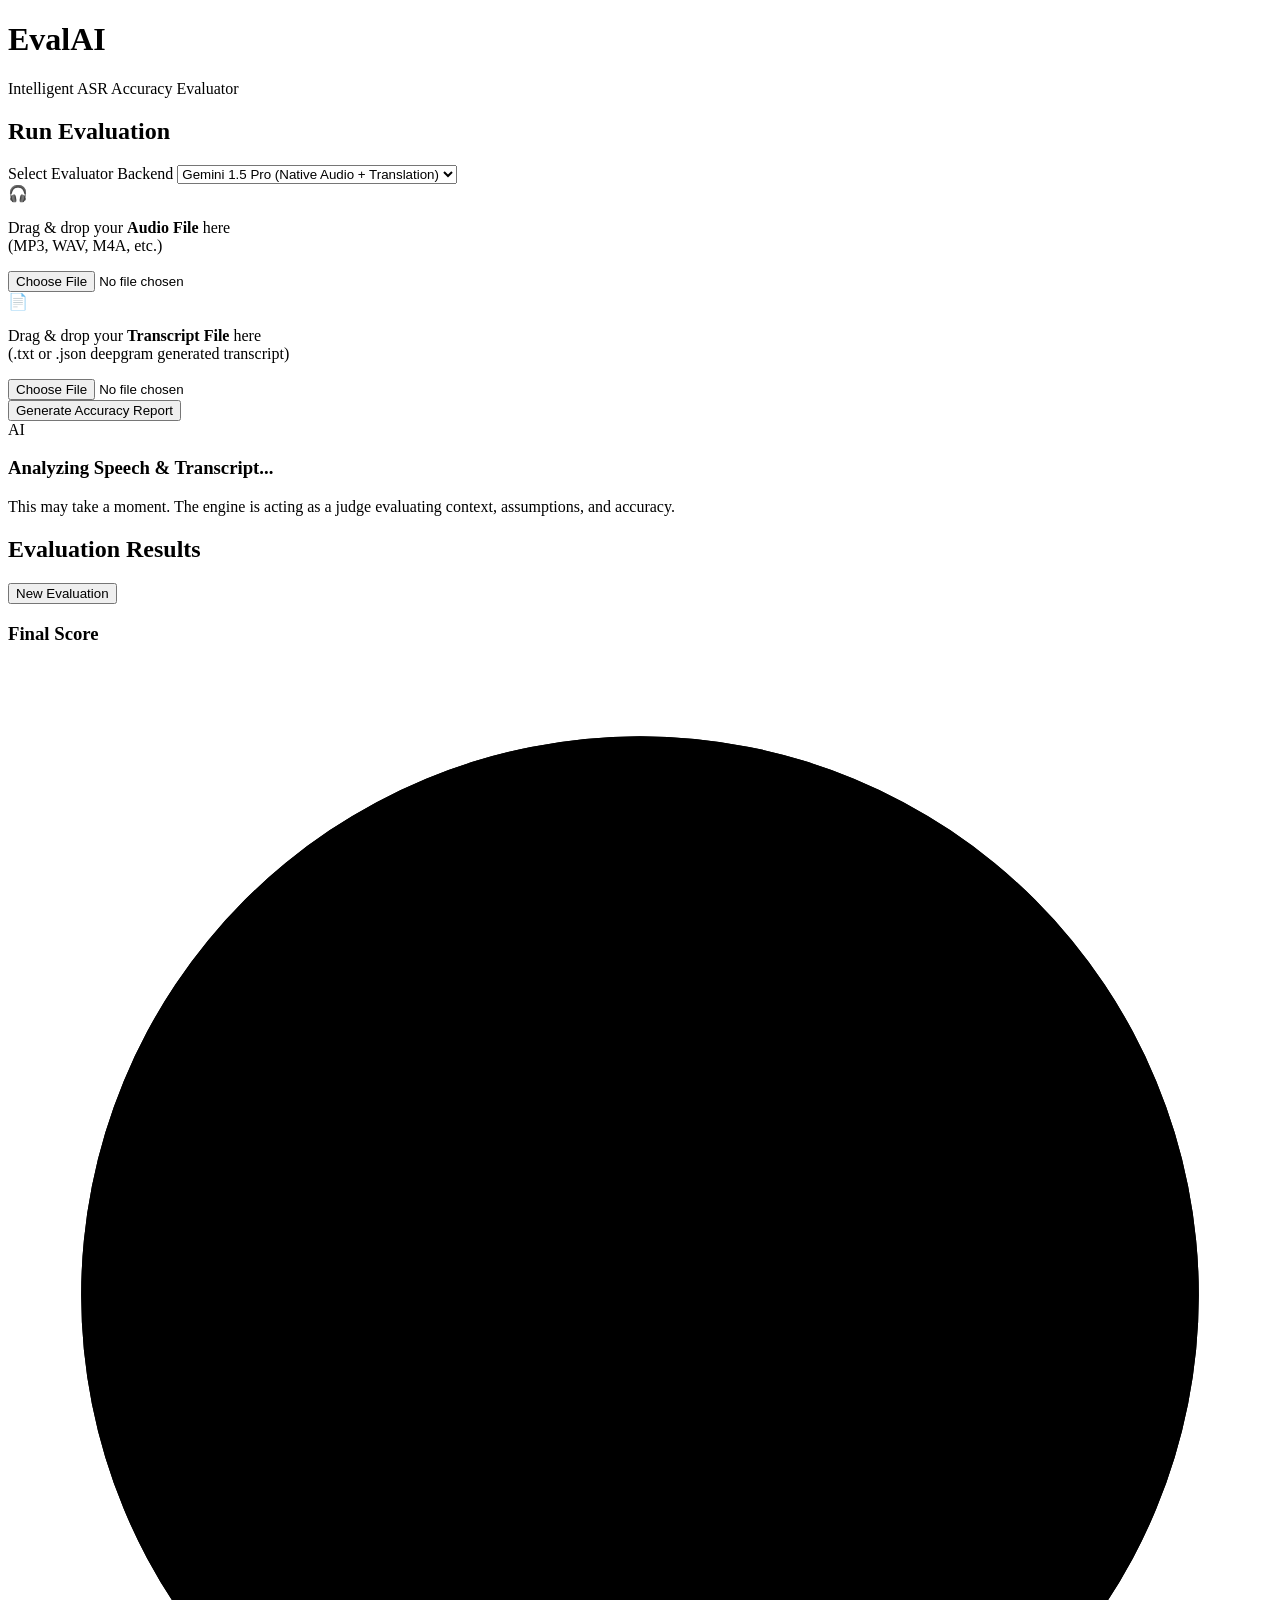
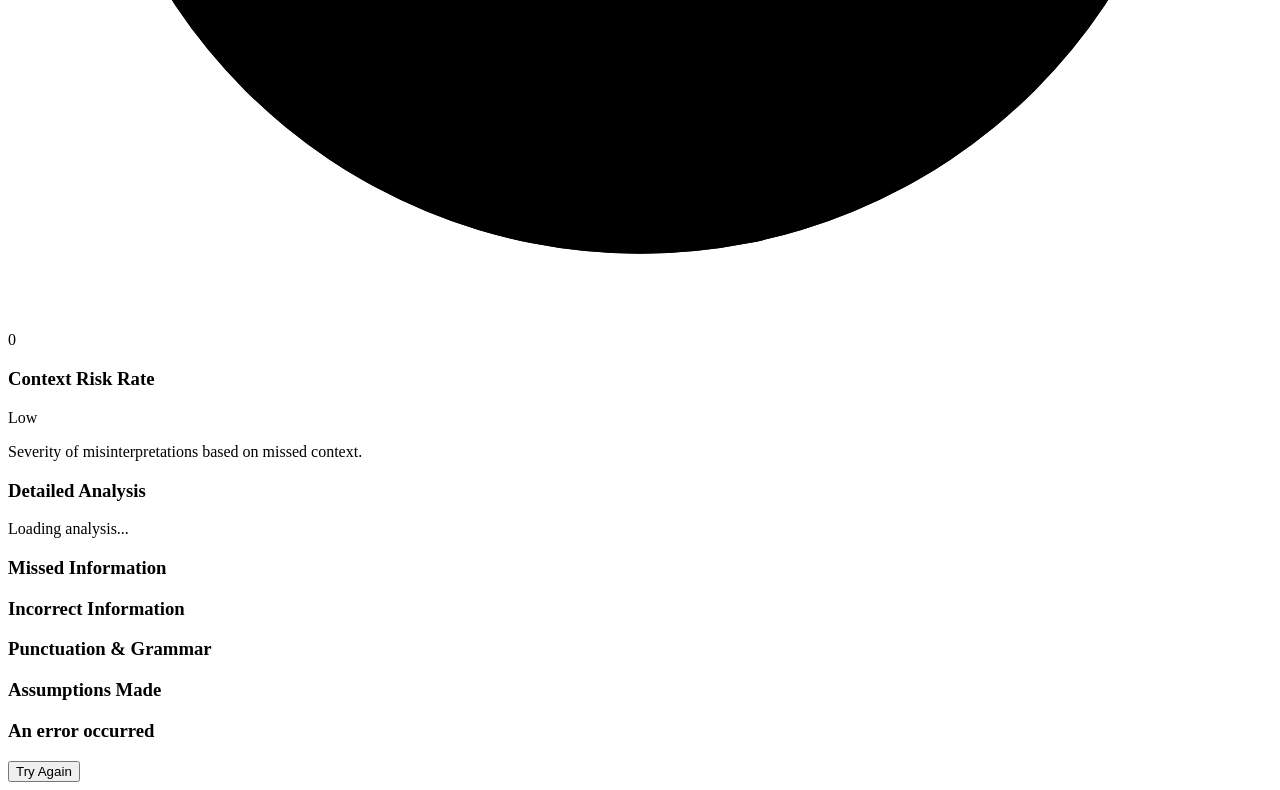
==== Evaluation1/frontend/index.html @ 10b3608d "Version1 with Gemini as LLM as a judge and version 1 of Dual LLM as a judge model implemented as of " ====
<!doctype html>
<html lang="en">
  <head>
    <meta charset="UTF-8" />
    <meta name="viewport" content="width=device-width, initial-scale=1.0" />
    <title>EvalAI - ASR Assessment Engine</title>
    <meta
      name="description"
      content="AI-powered ASR evaluation judging accuracy, completeness, and context of transcripts across languages."
    />
    <link rel="preconnect" href="https://fonts.googleapis.com" />
    <link rel="preconnect" href="https://fonts.gstatic.com" crossorigin />
    <link
      href="https://fonts.googleapis.com/css2?family=Outfit:wght@300;400;500;600;700&family=JetBrains+Mono:wght@400;700&display=swap"
      rel="stylesheet"
    />
    <link rel="stylesheet" href="/static/style.css" />
  </head>
  <body>
    <div id="app-background">
      <div class="glow glow-1"></div>
      <div class="glow glow-2"></div>
    </div>

    <header id="main-header">
      <div class="container">
        <h1 id="app-title">Eval<span>AI</span></h1>
        <p id="app-subtitle">Intelligent ASR Accuracy Evaluator</p>
      </div>
    </header>

    <main class="container">
      <!-- Input section -->
      <section id="input-section" class="glass-card active">
        <h2 id="input-heading">Run Evaluation</h2>

        <form id="evaluation-form">
          <div class="form-group">
            <label for="model-provider">Select Evaluator Backend</label>
            <select
              id="model-provider"
              name="modelProvider"
              class="form-control"
            >
              <option value="gemini">
                Gemini 1.5 Pro (Native Audio + Translation)
              </option>
              <option value="openai" disabled>
                OpenAI GPT-4o (Coming Soon)
              </option>
            </select>
          </div>

          <div class="grid-2col">
            <div class="file-drop-container">
              <div id="drop-zone-audio" class="drop-zone">
                <div class="drop-icon">🎧</div>
                <p class="drop-text">
                  Drag & drop your <strong>Audio File</strong> here<br /><span
                    >(MP3, WAV, M4A, etc.)</span
                  >
                </p>
                <input
                  type="file"
                  id="audio-input"
                  name="audioFile"
                  accept="audio/*"
                  required
                />
                <div id="audio-filename" class="file-name-display"></div>
              </div>
            </div>

            <div class="file-drop-container">
              <div id="drop-zone-transcript" class="drop-zone">
                <div class="drop-icon">📄</div>
                <p class="drop-text">
                  Drag & drop your
                  <strong>Transcript File</strong> here<br /><span
                    >(.txt or .json deepgram generated transcript)</span
                  >
                </p>
                <input
                  type="file"
                  id="transcript-input"
                  name="transcriptFile"
                  accept=".txt,.json,application/json,text/plain"
                  required
                />
                <div id="transcript-filename" class="file-name-display"></div>
              </div>
            </div>
          </div>

          <div class="action-bar">
            <button type="submit" id="submit-btn" class="btn-primary">
              <span class="btn-text">Generate Accuracy Report</span>
              <div class="btn-glow"></div>
            </button>
          </div>
        </form>
      </section>

      <!-- Loading section -->
      <section id="loading-section" class="glass-card hidden">
        <div class="loader-container">
          <div class="circular-loader">
            <div class="loader-ring"></div>
            <div class="loader-ring"></div>
            <div class="loader-core">AI</div>
          </div>
          <h3 id="loading-title">Analyzing Speech & Transcript...</h3>
          <p id="loading-subtitle">
            This may take a moment. The engine is acting as a judge evaluating
            context, assumptions, and accuracy.
          </p>
          <div class="progress-bar-container">
            <div class="progress-bar-fill"></div>
          </div>
        </div>
      </section>

      <!-- Results section -->
      <section id="results-section" class="hidden">
        <div class="results-header">
          <h2>Evaluation Results</h2>
          <button id="reset-btn" class="btn-secondary">New Evaluation</button>
        </div>

        <div class="results-grid">
          <!-- Score Card -->
          <div id="score-card" class="glass-card result-item score-item">
            <h3>Final Score</h3>
            <div class="score-circle">
              <svg viewBox="0 0 36 36" class="circular-chart" id="score-chart">
                <path
                  class="circle-bg"
                  d="M18 2.0845
                                a 15.9155 15.9155 0 0 1 0 31.831
                                a 15.9155 15.9155 0 0 1 0 -31.831"
                />
                <path
                  class="circle-stroke"
                  id="score-stroke"
                  stroke-dasharray="0, 100"
                  d="M18 2.0845
                                a 15.9155 15.9155 0 0 1 0 31.831
                                a 15.9155 15.9155 0 0 1 0 -31.831"
                />
              </svg>
              <div class="score-value" id="final-score">0</div>
            </div>
          </div>

          <!-- Risk Rate Card -->
          <div id="risk-card" class="glass-card result-item risk-item">
            <h3>Context Risk Rate</h3>
            <div id="risk-badge" class="risk-badge" data-risk="low">Low</div>
            <p class="risk-desc">
              Severity of misinterpretations based on missed context.
            </p>
          </div>

          <!-- Analysis Overview -->
          <div id="analysis-card" class="glass-card result-item analysis-item">
            <h3>Detailed Analysis</h3>
            <p id="detailed-analysis-text">Loading analysis...</p>
          </div>

          <!-- Errors and Info Cards -->
          <div class="glass-card result-item list-item col-span-2">
            <h3>Missed Information</h3>
            <ul id="missed-info-list" class="styled-list"></ul>
          </div>

          <div class="glass-card result-item list-item col-span-2">
            <h3>Incorrect Information</h3>
            <ul id="incorrect-info-list" class="styled-list"></ul>
          </div>

          <div class="glass-card result-item list-item col-span-2">
            <h3>Punctuation & Grammar</h3>
            <ul id="grammar-error-list" class="styled-list"></ul>
          </div>

          <div class="glass-card result-item list-item col-span-2">
            <h3>Assumptions Made</h3>
            <ul id="assumptions-list" class="styled-list"></ul>
          </div>
        </div>
      </section>

      <!-- Error section -->
      <section id="error-section" class="glass-card hidden error-card">
        <h3>An error occurred</h3>
        <p id="error-message"></p>
        <button id="error-reset-btn" class="btn-secondary">Try Again</button>
      </section>
    </main>
    <script src="/static/script.js"></script>
  </body>
</html>
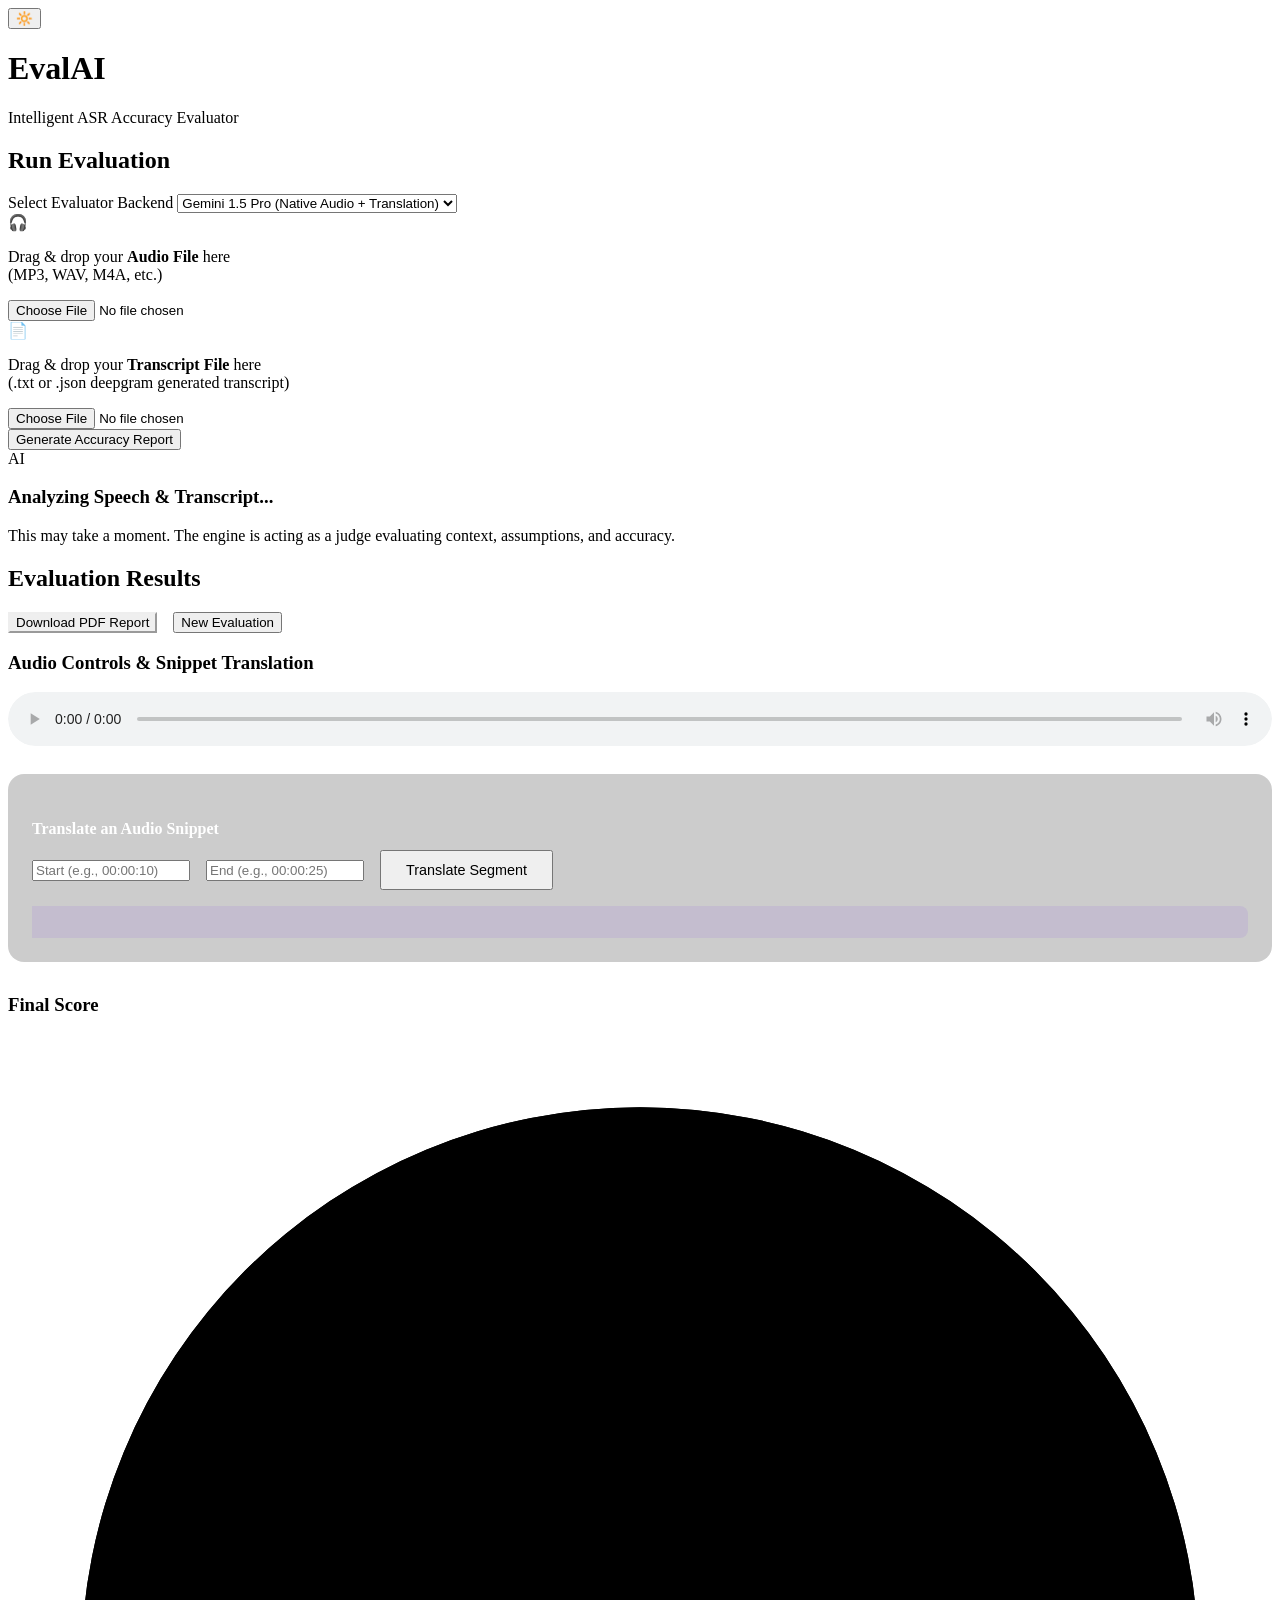
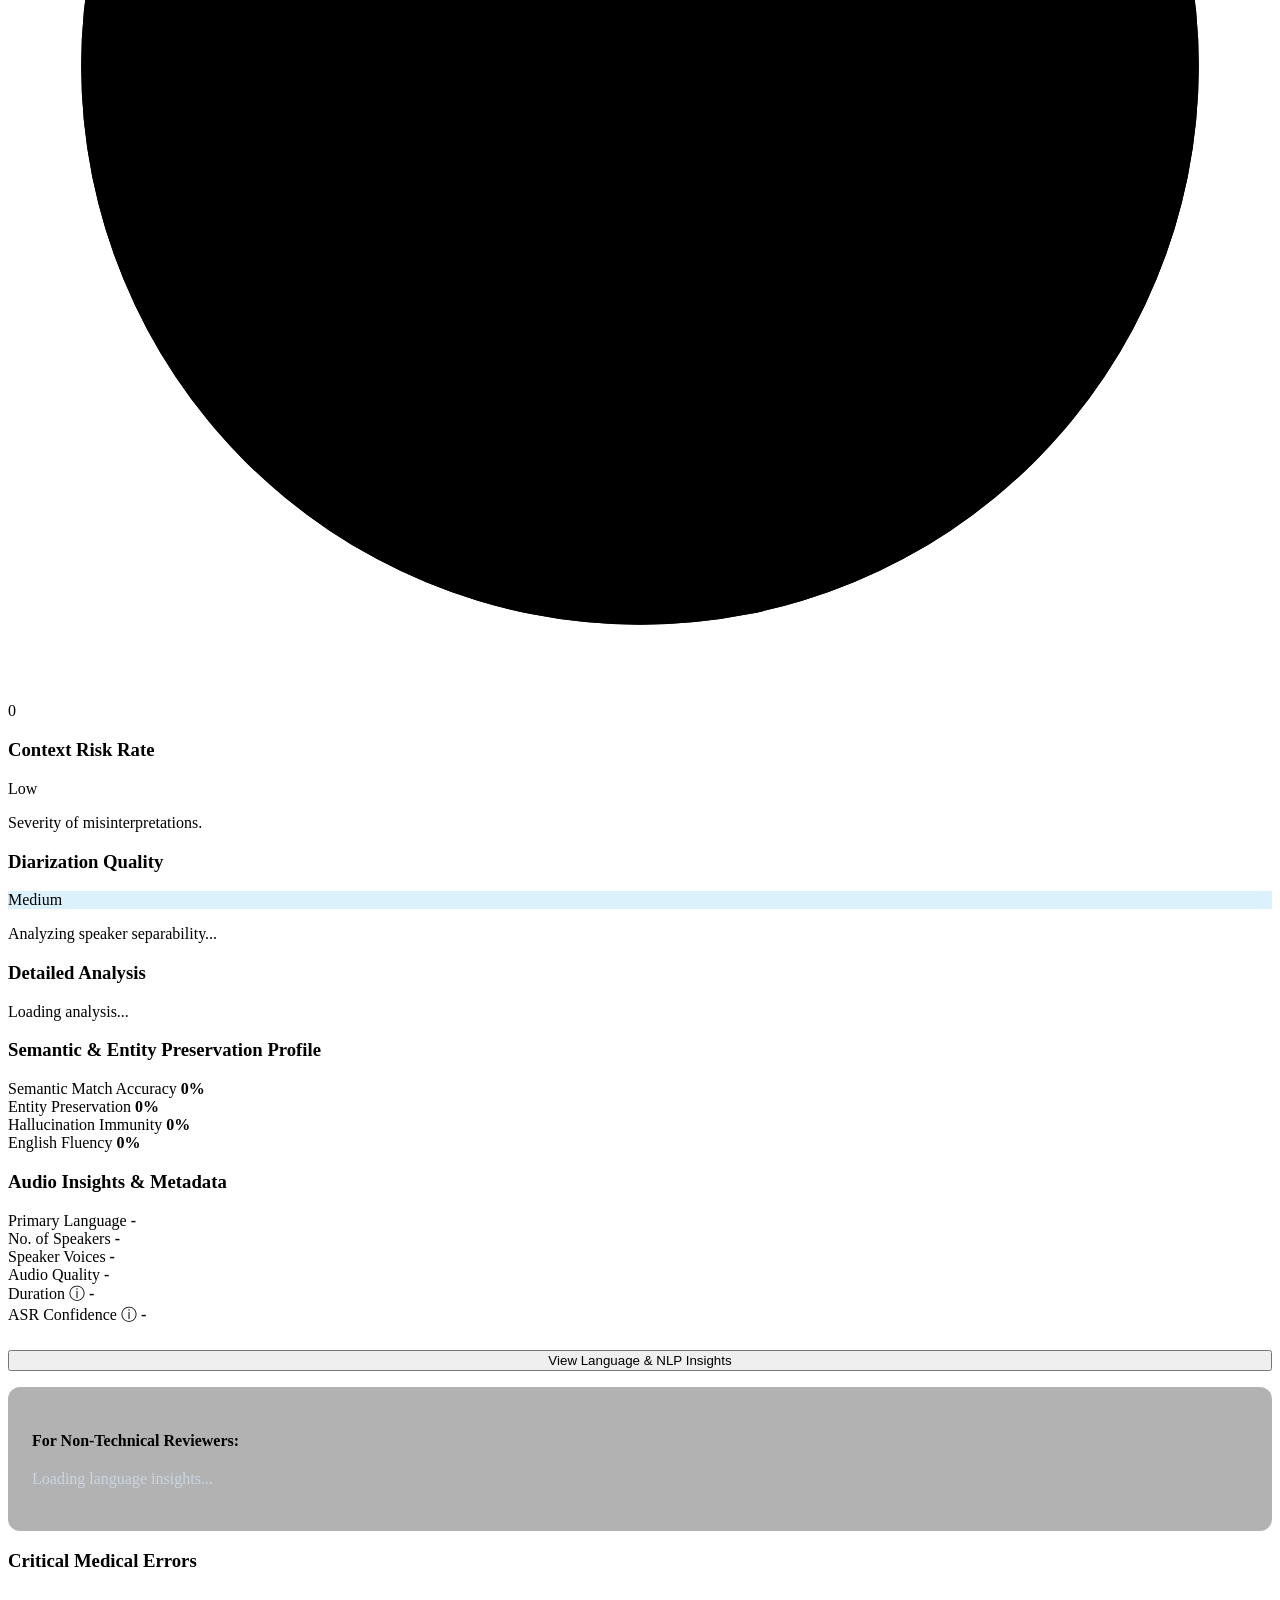
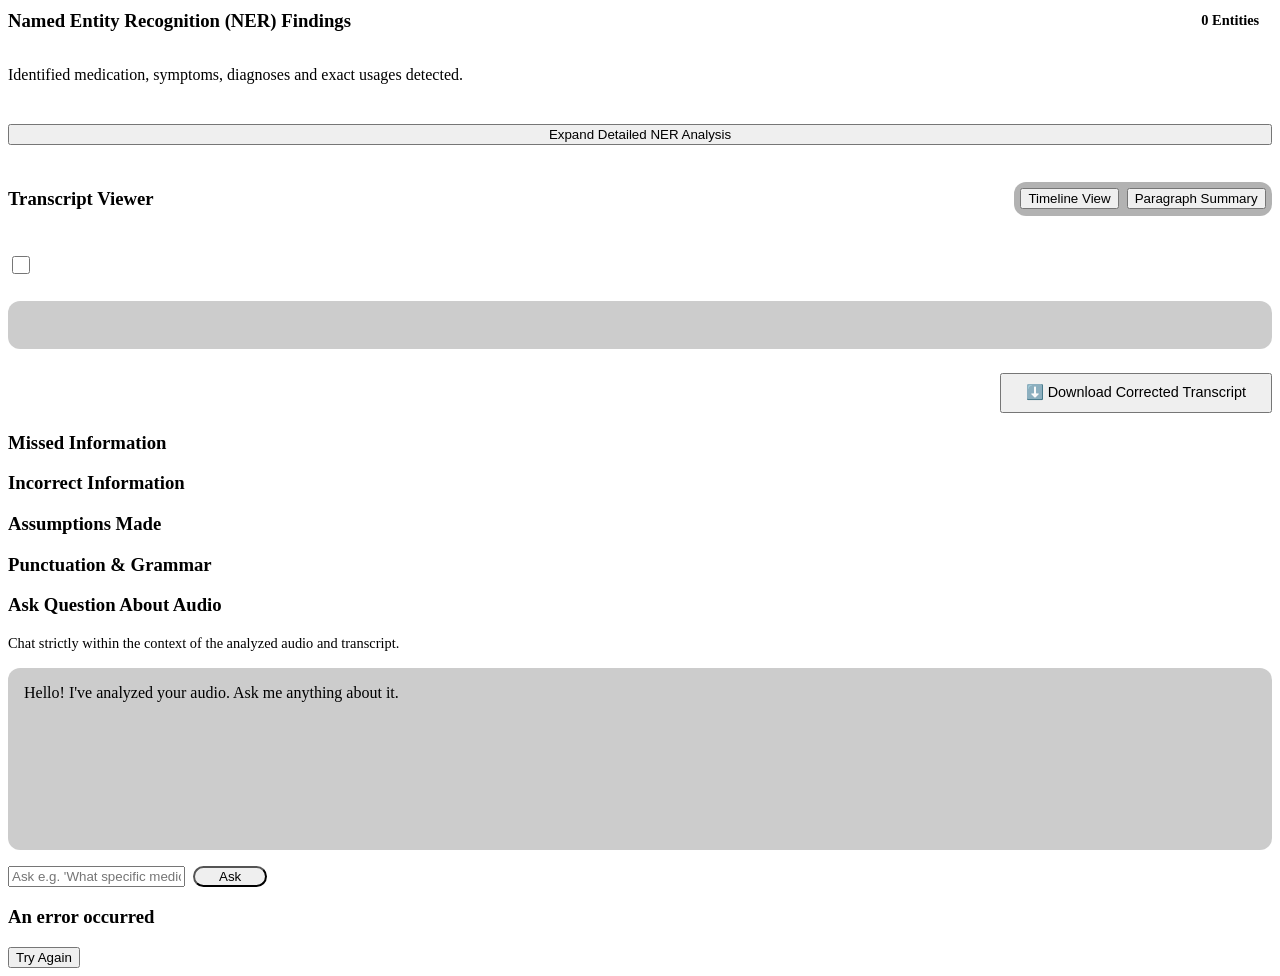
==== commit b2087492: "Added new features in the evaluation1 project which uses gemini 3.1pro model. Features are under tho" ====
--- a/Evaluation1/frontend/index.html
+++ b/Evaluation1/frontend/index.html
@@ -23,7 +23,10 @@
     </div>
 
     <header id="main-header">
-      <div class="container">
+      <div class="container" style="position: relative;">
+        <button id="theme-toggle" class="btn-theme-toggle" aria-label="Toggle Theme">
+            <span class="theme-icon">🔆</span>
+        </button>
         <h1 id="app-title">Eval<span>AI</span></h1>
         <p id="app-subtitle">Intelligent ASR Accuracy Evaluator</p>
       </div>
@@ -124,7 +127,31 @@
       <section id="results-section" class="hidden">
         <div class="results-header">
           <h2>Evaluation Results</h2>
-          <button id="reset-btn" class="btn-secondary">New Evaluation</button>
+          <div style="display: flex; gap: 1rem;">
+             <button id="download-pdf-btn" class="btn-secondary" style="border-color: var(--accent-primary); color: var(--accent-primary);">Download PDF Report</button>
+             <button id="reset-btn" class="btn-secondary">New Evaluation</button>
+          </div>
+        </div>
+
+        <!-- Audio Player & Translater Tool -->
+        <div id="audio-tools-card" class="glass-card result-item analysis-item" style="margin-bottom: 2rem;">
+            <h3>Audio Controls & Snippet Translation</h3>
+            <div class="audio-controls-container">
+                <audio id="main-audio-player" controls style="width: 100%; border-radius: 50px; outline: none; margin-bottom: 1.5rem;"></audio>
+                
+                <div class="snippet-translator-tool" style="background: rgba(0,0,0,0.2); padding: 1.5rem; border-radius: 16px; border: 1px dashed var(--border-glass);">
+                    <h4 style="margin-bottom: 0.8rem; color: #fff;">Translate an Audio Snippet</h4>
+                    <div style="display: flex; gap: 1rem; align-items: center; flex-wrap: wrap;">
+                        <input type="text" id="snip-start" class="form-control" placeholder="Start (e.g., 00:00:10)" style="max-width: 150px;">
+                        <input type="text" id="snip-end" class="form-control" placeholder="End (e.g., 00:00:25)" style="max-width: 150px;">
+                        <button id="snip-translate-btn" class="btn-primary" style="padding: 0.6rem 1.5rem; font-size: 0.9rem;">
+                            Translate Segment
+                        </button>
+                    </div>
+                    <div id="snip-output" class="hidden" style="margin-top: 1rem; padding: 1rem; background: rgba(124, 58, 237, 0.1); border-left: 4px solid var(--accent-primary); border-radius: 0 8px 8px 0; font-family: var(--font-mono); color: #fff;">
+                    </div>
+                </div>
+            </div>
         </div>
 
         <div class="results-grid">
@@ -153,11 +180,20 @@
           </div>
 
           <!-- Risk Rate Card -->
-          <div id="risk-card" class="glass-card result-item risk-item">
+          <div id="risk-card" class="glass-card result-item score-item">
             <h3>Context Risk Rate</h3>
             <div id="risk-badge" class="risk-badge" data-risk="low">Low</div>
             <p class="risk-desc">
-              Severity of misinterpretations based on missed context.
+              Severity of misinterpretations.
+            </p>
+          </div>
+
+          <!-- Diarization Insights -->
+          <div id="diarization-card" class="glass-card result-item score-item">
+            <h3>Diarization Quality</h3>
+            <div id="diarize-badge" class="risk-badge" data-risk="medium" style="background: rgba(14, 165, 233, 0.15); color: var(--accent-secondary); border-color: var(--accent-secondary);">Medium</div>
+            <p id="diarize-insight" class="risk-desc">
+              Analyzing speaker separability...
             </p>
           </div>
 
@@ -167,6 +203,116 @@
             <p id="detailed-analysis-text">Loading analysis...</p>
           </div>
 
+          <!-- Deep Semantic Breakdown Card -->
+          <div id="metrics-card" class="glass-card result-item analysis-item">
+              <h3>Semantic & Entity Preservation Profile</h3>
+              <div class="meta-grid">
+                  <div class="meta-item">
+                      <span class="meta-label">Semantic Match Accuracy</span>
+                      <strong id="metric-semantic" class="meta-val" style="color: var(--accent-tertiary);">0%</strong>
+                  </div>
+                  <div class="meta-item">
+                      <span class="meta-label">Entity Preservation</span>
+                      <strong id="metric-entity" class="meta-val" style="color: var(--accent-secondary);">0%</strong>
+                  </div>
+                  <div class="meta-item">
+                      <span class="meta-label">Hallucination Immunity</span>
+                      <strong id="metric-hallucination" class="meta-val" style="color: var(--warning);">0%</strong>
+                  </div>
+                  <div class="meta-item">
+                      <span class="meta-label">English Fluency</span>
+                      <strong id="metric-fluency" class="meta-val" style="color: var(--accent-primary);">0%</strong>
+                  </div>
+              </div>
+          </div>
+
+          <!-- Audio Metadata Card -->
+          <div id="metadata-card" class="glass-card result-item analysis-item">
+              <h3>Audio Insights & Metadata</h3>
+              <div class="meta-grid">
+                  <div class="meta-item">
+                      <span class="meta-label">Primary Language</span>
+                      <strong id="meta-lang" class="meta-val">-</strong>
+                  </div>
+                  <div class="meta-item">
+                      <span class="meta-label">No. of Speakers</span>
+                      <strong id="meta-speakers" class="meta-val">-</strong>
+                  </div>
+                  <div class="meta-item">
+                      <span class="meta-label">Speaker Voices</span>
+                      <strong id="meta-genders" class="meta-val">-</strong>
+                  </div>
+                  <div class="meta-item">
+                      <span class="meta-label">Audio Quality</span>
+                      <strong id="meta-quality" class="meta-val">-</strong>
+                  </div>
+                  <div class="meta-item">
+                      <span class="meta-label tooltip-anchor" data-tooltip="The length of the processed audio file.">Duration <span class="info-icon">ⓘ</span></span>
+                      <strong id="meta-duration" class="meta-val">-</strong>
+                  </div>
+                  <div class="meta-item">
+                      <span class="meta-label tooltip-anchor" data-tooltip="The raw acoustic confidence score emitted by the backend pipeline. Does NOT mean the transcript implies the correct meaning.">ASR Confidence <span class="info-icon">ⓘ</span></span>
+                      <strong id="meta-confidence" class="meta-val">-</strong>
+                  </div>
+              </div>
+              <button id="nlp-insights-btn" class="btn-secondary" style="margin-top: 1.5rem; width: 100%;">View Language & NLP Insights</button>
+              <div id="nlp-insights-box" class="hidden" style="margin-top: 1rem; padding: 1.5rem; background: rgba(0,0,0,0.3); border-radius: 12px; border-left: 4px solid var(--accent-tertiary);">
+                  <h4 style="color: var(--accent-tertiary); margin-bottom: 0.5rem;">For Non-Technical Reviewers:</h4>
+                  <p id="nlp-insights-text" style="color: #cbd5e1; line-height: 1.6;">Loading language insights...</p>
+              </div>
+          </div>
+
+          <!-- Medical Errors Specifics -->
+          <div class="glass-card result-item list-item col-span-2">
+            <h3>Critical Medical Errors</h3>
+            <ul id="medical-errors-list" class="styled-list medical-alert-list"></ul>
+          </div>
+
+          <!-- Named Entity Recognition (NER) Block -->
+          <div class="glass-card result-item analysis-item" id="ner-card">
+              <div style="display: flex; justify-content: space-between; align-items: center; margin-bottom: 1rem;">
+                  <h3>Named Entity Recognition (NER) Findings</h3>
+                  <span id="ner-count" style="background: var(--accent-primary); padding: 0.2rem 0.8rem; border-radius: 99px; font-weight: bold; font-size: 0.9rem;">0 Entities</span>
+              </div>
+              <p style="color: var(--text-secondary); margin-bottom: 1rem;">Identified medication, symptoms, diagnoses and exact usages detected.</p>
+              
+              <div id="ner-bubble-container" style="display: flex; flex-wrap: wrap; gap: 0.8rem; margin-bottom: 1.5rem;">
+                  <!-- Bubbles injected here -->
+              </div>
+              
+              <button id="expand-ner-btn" class="btn-secondary" style="width: 100%;">Expand Detailed NER Analysis</button>
+              
+              <div id="ner-detailed-view" class="hidden" style="margin-top: 1.5rem; display: flex; flex-direction: column; gap: 1rem;">
+                  <!-- Detailed NER rows injected here -->
+              </div>
+          </div>
+
+          <!-- Dual Transcript Viewer -->
+          <div class="glass-card result-item analysis-item" id="transcript-viewer-card">
+              <div style="display: flex; justify-content: space-between; align-items: center; margin-bottom: 1.5rem; flex-wrap: wrap; gap: 1rem;">
+                  <h3>Transcript Viewer</h3>
+                  <div style="display: flex; gap: 0.5rem; background: rgba(0,0,0,0.3); padding: 0.4rem; border-radius: 12px; border: 1px solid var(--border-glass);">
+                      <button id="view-timeline-btn" class="tab-btn active">Timeline View</button>
+                      <button id="view-paragraph-btn" class="tab-btn">Paragraph Summary</button>
+                  </div>
+              </div>
+              
+              <div style="margin-bottom: 1.5rem;">
+                  <label style="display: flex; align-items: center; gap: 0.5rem; cursor: pointer;">
+                      <input type="checkbox" id="show-corrected-toggle" style="width: 18px; height: 18px; accent-color: var(--accent-tertiary);">
+                      <span style="font-weight: 500; color: #fff;">Show Highlighted Correction Overlay</span>
+                  </label>
+              </div>
+
+              <div id="transcript-content-container" style="background: rgba(0,0,0,0.2); border-radius: 12px; padding: 1.5rem; max-height: 400px; overflow-y: auto; border: 1px solid var(--border-glass); line-height: 1.8;">
+                  <!-- Transcript injected here -->
+              </div>
+              
+              <div style="margin-top: 1.5rem; text-align: right;">
+                  <button id="download-transcript-btn" class="btn-primary" style="padding: 0.6rem 1.5rem; font-size: 0.9rem;">⬇️ Download Corrected Transcript</button>
+              </div>
+          </div>
+
           <!-- Errors and Info Cards -->
           <div class="glass-card result-item list-item col-span-2">
             <h3>Missed Information</h3>
@@ -179,13 +325,29 @@
           </div>
 
           <div class="glass-card result-item list-item col-span-2">
+            <h3>Assumptions Made</h3>
+            <ul id="assumptions-list" class="styled-list"></ul>
+          </div>
+
+          <div class="glass-card result-item list-item col-span-2">
             <h3>Punctuation & Grammar</h3>
             <ul id="grammar-error-list" class="styled-list"></ul>
           </div>
-
-          <div class="glass-card result-item list-item col-span-2">
-            <h3>Assumptions Made</h3>
-            <ul id="assumptions-list" class="styled-list"></ul>
+          
+          <!-- Chat Ask Box -->
+          <div class="glass-card result-item analysis-item" id="chat-card">
+              <h3>Ask Question About Audio</h3>
+              <p style="color: var(--text-secondary); margin-bottom: 1rem; font-size: 0.9rem;">Chat strictly within the context of the analyzed audio and transcript.</p>
+              
+              <div id="chat-log" style="background: rgba(0,0,0,0.2); border-radius: 12px; padding: 1rem; min-height: 150px; max-height: 300px; overflow-y: auto; border: 1px solid var(--border-glass); margin-bottom: 1rem; display: flex; flex-direction: column; gap: 0.8rem;">
+                  <!-- Chat messages injected here -->
+                  <div class="chat-msg bot-msg">Hello! I've analyzed your audio. Ask me anything about it.</div>
+              </div>
+              
+              <div style="display: flex; gap: 0.5rem;">
+                  <input type="text" id="chat-input" class="form-control" placeholder="Ask e.g. 'What specific medications did the doctor prescribe?'...">
+                  <button id="chat-send-btn" class="btn-primary" style="padding: 0 1.5rem; border-radius: 12px;">Ask</button>
+              </div>
           </div>
         </div>
       </section>
